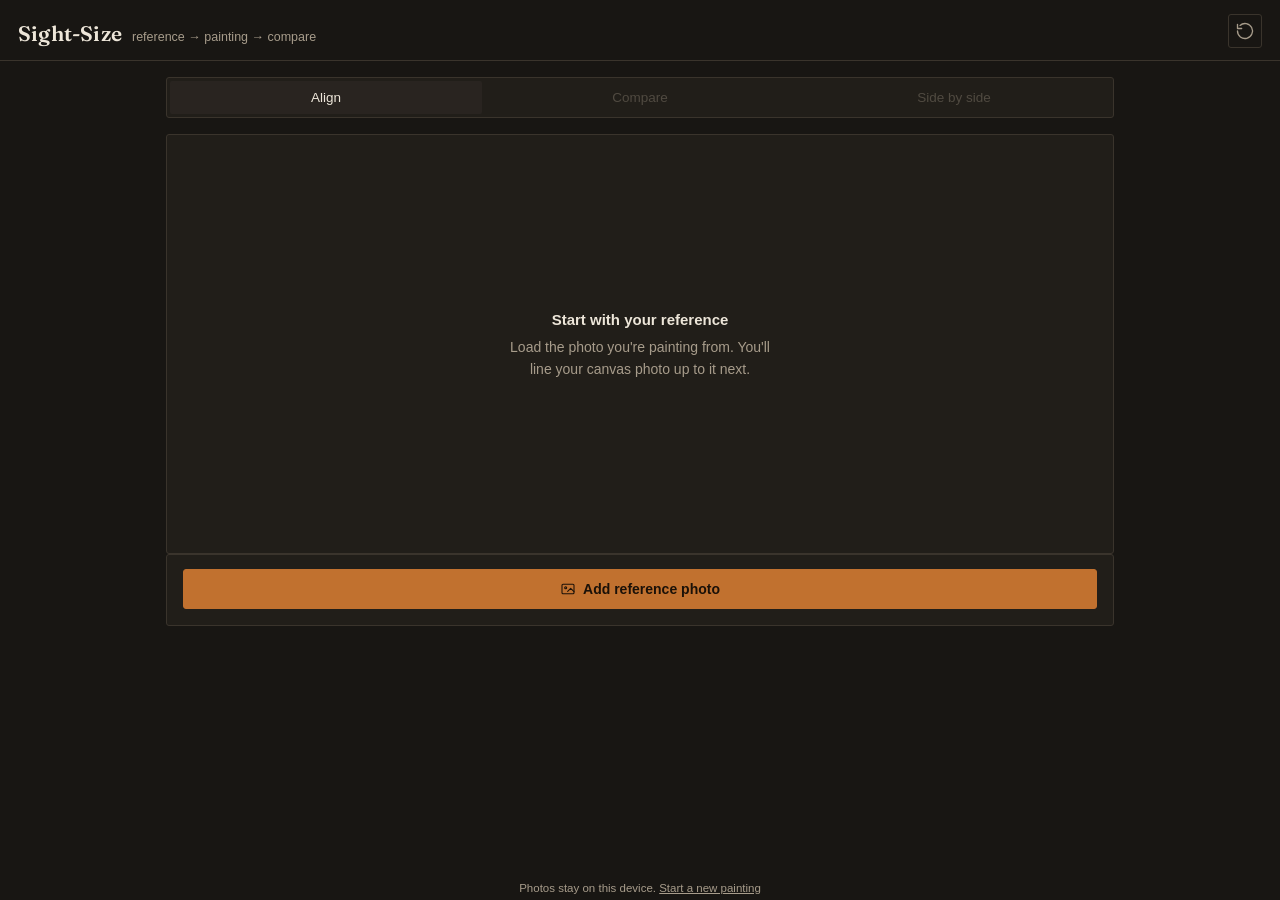
==== sight-size.html @ 10d9e2b9 "initial commit." ====
<!DOCTYPE html>
<html lang="en">
<head>
<meta charset="UTF-8">
<meta name="viewport" content="width=device-width, initial-scale=1, maximum-scale=1, user-scalable=no, viewport-fit=cover">
<title>Sight-Size</title>

<!-- iOS home-screen behavior -->
<meta name="apple-mobile-web-app-capable" content="yes">
<meta name="mobile-web-app-capable" content="yes">
<meta name="apple-mobile-web-app-status-bar-style" content="black-translucent">
<meta name="apple-mobile-web-app-title" content="Sight-Size">
<meta name="theme-color" content="#181613">
<link rel="apple-touch-icon" href="data:image/svg+xml,%3Csvg xmlns='http://www.w3.org/2000/svg' viewBox='0 0 180 180'%3E%3Crect width='180' height='180' rx='38' fill='%23221E19'/%3E%3Ccircle cx='90' cy='90' r='54' fill='none' stroke='%23C1712F' stroke-width='7'/%3E%3Ccircle cx='90' cy='58' r='11' fill='%23C1712F'/%3E%3Ccircle cx='120' cy='90' r='11' fill='%233F5D7D'/%3E%3Ccircle cx='90' cy='122' r='11' fill='%23A6693A'/%3E%3Ccircle cx='60' cy='90' r='11' fill='%23E7DCC8'/%3E%3C/svg%3E">

<link rel="preconnect" href="https://fonts.gstatic.com" crossorigin>
<link rel="stylesheet" href="https://fonts.googleapis.com/css2?family=Fraunces:opsz,wght@9..144,400;9..144,500;9..144,600&display=swap">

<style>
  :root{
    color-scheme: dark;
    --ink:        #EDE6D9;
    --ink-dim:    #A79C8B;
    --bg:         #181613;
    --panel:      #211E19;
    --panel-2:    #292420;
    --line:       #3A342C;
    --sienna:     #C1712F;
    --sienna-dim: #8C531F;
    --ultra:      #4D6E92;
    --ok:         #7C9473;
    --danger:     #B15B4A;
    --radius: 3px;
    box-sizing: border-box;
    padding-top: env(safe-area-inset-top, 0px);
    padding-bottom: env(safe-area-inset-bottom, 0px);
  }
  *,*::before,*::after{ box-sizing: inherit; }
  html{ scroll-padding-top: env(safe-area-inset-top, 0px); }
  html,body{
    margin:0; padding:0;
    background: var(--bg);
    color: var(--ink);
    font-family: -apple-system, BlinkMacSystemFont, "SF Pro Text", "Segoe UI", Roboto, sans-serif;
    min-height: 100%;
    -webkit-tap-highlight-color: transparent;
  }
  body{
    display:flex; flex-direction:column;
    min-height: 100dvh;
  }
  img{ -webkit-user-drag:none; user-select:none; }

  /* ---------- header ---------- */
  header{
    position: sticky; top: env(safe-area-inset-top, 0px);
    z-index: 20;
    display:flex; align-items:baseline; justify-content:space-between; gap: 12px;
    padding: 14px 18px 12px;
    background: linear-gradient(var(--bg) 78%, transparent);
    border-bottom: 1px solid var(--line);
  }
  header .brand{ display:flex; align-items:baseline; gap:10px; min-width:0; }
  h1{
    font-family:"Fraunces", Georgia, serif;
    font-weight:600; font-size: 21px; letter-spacing:0.2px;
    margin:0; white-space:nowrap;
  }
  header p{
    margin:0; font-size:12.5px; color: var(--ink-dim);
    overflow:hidden; text-overflow:ellipsis; white-space:nowrap;
  }
  .icon-btn{
    flex: 0 0 auto;
    display:flex; align-items:center; justify-content:center;
    width:34px; height:34px;
    background:transparent; border:1px solid var(--line); border-radius: var(--radius);
    color: var(--ink-dim);
  }
  .icon-btn:active{ background: var(--panel-2); }

  /* ---------- layout ---------- */
  main{
    flex:1; display:flex; flex-direction:column;
    max-width: 980px; width:100%; margin: 0 auto;
    padding: 16px 16px calc(28px + env(safe-area-inset-bottom, 0px));
    gap: 16px;
  }

  /* ---------- tabs ---------- */
  nav.tabs{
    display:flex; gap:2px;
    background: var(--panel); border:1px solid var(--line); border-radius: var(--radius);
    padding: 3px;
  }
  nav.tabs button{
    flex:1; padding:9px 6px; font-size:13.5px; font-weight:500;
    background:transparent; border:none; color: var(--ink-dim); border-radius: 2px;
    font-family: inherit;
  }
  nav.tabs button.active{ background: var(--panel-2); color: var(--ink); }
  nav.tabs button:disabled{ opacity:0.35; }

  /* ---------- generic buttons ---------- */
  button{ cursor:pointer; -webkit-appearance:none; appearance:none; touch-action: manipulation; }
  .btn{
    display:inline-flex; align-items:center; justify-content:center; gap:7px;
    padding: 11px 16px; font-size: 14px; font-weight:500;
    border-radius: var(--radius); border: 1px solid var(--line);
    background: var(--panel); color: var(--ink);
    font-family: inherit;
  }
  .btn:active{ background: var(--panel-2); }
  .btn.primary{ background: var(--sienna); border-color: var(--sienna); color:#1B1108; font-weight:600; }
  .btn.primary:active{ background: var(--sienna-dim); }
  .btn.ghost{ background:transparent; }
  .btn.small{ padding:7px 11px; font-size:12.5px; }
  .btn.full{ width:100%; }
  .btn svg{ width:16px; height:16px; flex:0 0 auto; }
  .row{ display:flex; gap:10px; flex-wrap:wrap; }
  .row.stretch > *{ flex:1; }

  input[type=file]{ display:none; }

  /* ---------- stage ---------- */
  .stage{
    position:relative;
    width:100%;
    background: var(--panel);
    border: 1px solid var(--line);
    border-radius: var(--radius);
    overflow:hidden;
    display:flex; align-items:center; justify-content:center;
    touch-action: none;
  }
  .stage canvas{ display:block; width:100%; height:auto; }

  /* ---------- corner-pin ---------- */
  .pin-stage{
    position:relative; width:100%;
    background: var(--panel); border:1px solid var(--line); border-radius: var(--radius);
    overflow:hidden; touch-action:none;
  }
  .pin-inner{ position:absolute; inset:0; width:100%; height:100%; transform-origin: 0 0; }
  .pin-stage img{ display:block; width:100%; height:100%; object-fit:fill; }
  .pin-stage svg{ position:absolute; inset:0; width:100%; height:100%; pointer-events:none; }
  .pin-stage polygon{ fill: none; stroke: var(--sienna); stroke-width:0.6; vector-effect: non-scaling-stroke; }
  .zoom-reset{
    position:absolute; top:8px; right:8px; z-index:6;
    background: rgba(24,22,19,0.72); backdrop-filter: blur(2px);
  }
  .handle{
    position:absolute; width:30px; height:30px; margin:-15px 0 0 -15px;
    border-radius:50%; background: var(--sienna); border:2px solid #1B1108;
    box-shadow: 0 0 0 3px rgba(193,113,47,0.28);
    touch-action:none; z-index:5;
  }
  .preview-row{ display:flex; align-items:center; gap:12px; padding: 2px 2px 0; }
  .preview-box{
    flex:0 0 auto; width:104px;
    background: var(--panel); border:1px solid var(--line); border-radius: var(--radius);
    overflow:hidden;
  }
  .preview-box canvas{ display:block; width:100%; height:auto; }
  .preview-label{ margin:0; font-size:12px; color: var(--ink-dim); line-height:1.4; }

  /* ---------- crop ---------- */
  .crop-stage{
    position:relative; width:100%;
    background: var(--panel); border:1px solid var(--line); border-radius: var(--radius);
    overflow:hidden; touch-action:none;
  }
  .crop-stage img{ display:block; width:100%; height:100%; object-fit:fill; }
  .crop-stage .mask{ position:absolute; background: rgba(10,9,7,0.72); pointer-events:none; }
  .crop-outline{
    position:absolute; border:1.5px solid var(--sienna);
    box-shadow: 0 0 0 1px rgba(0,0,0,0.45);
    touch-action:none;
  }
  .crop-handle{ z-index:5; }

  .empty{
    padding: 48px 24px; text-align:center; color: var(--ink-dim); font-size:14px; line-height:1.55;
    max-width: 320px;
  }
  .empty strong{ display:block; color: var(--ink); font-size:15px; margin-bottom:6px; font-weight:600; }

  /* ---------- align hint ---------- */
  .hint{
    font-size:12.5px; color: var(--ink-dim); text-align:center; margin: 0; padding: 0 8px;
  }

  /* ---------- compare / side-by-side frame ---------- */
  .frame{
    position:relative; width:100%; border-radius: var(--radius); overflow:hidden;
    background: var(--panel); border:1px solid var(--line);
    aspect-ratio: var(--ar, 1);
  }
  .frame img{ position:absolute; inset:0; width:100%; height:100%; object-fit:contain; display:block; }
  .frame img.gray{ filter: grayscale(1) contrast(1.03); }
  .split{ display:flex; gap:10px; flex-wrap:wrap; }
  .split .pane{ flex:1 1 260px; min-width:0; }
  .pane-label{ font-size:11.5px; color: var(--ink-dim); margin:0 0 6px 2px; font-weight:500; }

  /* ---------- controls panel ---------- */
  .panel{
    background: var(--panel); border:1px solid var(--line); border-radius: var(--radius);
    padding: 14px 16px 16px;
    display:flex; flex-direction:column; gap:14px;
  }
  .ctrl-row{ display:flex; align-items:center; justify-content:space-between; gap:14px; }
  .ctrl-label{ font-size:13px; color: var(--ink); display:flex; align-items:center; gap:8px; }
  .ctrl-label svg{ width:16px; height:16px; color: var(--ink-dim); flex:0 0 auto; }

  input[type=range]{
    -webkit-appearance:none; appearance:none;
    width:100%; height:28px; background:transparent;
  }
  input[type=range]::-webkit-slider-runnable-track{
    height:3px; background: var(--line); border-radius:2px;
  }
  input[type=range]::-webkit-slider-thumb{
    -webkit-appearance:none; appearance:none;
    width:19px; height:19px; margin-top:-8px; border-radius:50%;
    background: var(--sienna); border:2px solid #1B1108;
  }

  .switch{
    position:relative; width:42px; height:24px; flex:0 0 auto;
    background: var(--line); border-radius: 12px; border:none; padding:0;
  }
  .switch::after{
    content:""; position:absolute; top:2px; left:2px; width:20px; height:20px;
    background: var(--ink-dim); border-radius:50%; transition: transform .15s ease, background .15s ease;
  }
  .switch.on{ background: var(--sienna-dim); }
  .switch.on::after{ transform: translateX(18px); background:#1B1108; }

  .divider{ height:1px; background: var(--line); margin: 0 -16px; }

  .peek-btn{
    width:100%; padding:13px; text-align:center;
    background: var(--panel-2); border:1px solid var(--line); border-radius: var(--radius);
    font-size:13.5px; color: var(--ink); font-family:inherit;
    display:flex; align-items:center; justify-content:center; gap:8px;
  }
  .peek-btn:active{ background: var(--sienna); color:#1B1108; border-color:var(--sienna); }

  footer{
    text-align:center; padding: 4px 16px 6px; color: var(--ink-dim); font-size:11.5px;
  }
  footer button{ background:none;border:none;color:inherit;text-decoration:underline;font-family:inherit;font-size:inherit;padding:0; }

  .toast{
    position: fixed; left:50%; bottom: calc(18px + env(safe-area-inset-bottom,0px));
    transform: translateX(-50%);
    background: #2A251F; border:1px solid var(--line); color: var(--ink);
    padding: 11px 16px; border-radius: var(--radius); font-size:13px;
    max-width: 88vw; text-align:center; z-index:50;
    box-shadow: 0 8px 24px rgba(0,0,0,.35);
    opacity:0; pointer-events:none; transition: opacity .2s ease, transform .2s ease;
  }
  .toast.show{ opacity:1; transform: translateX(-50%) translateY(-4px); }

  @media (min-width: 720px){
    .stage{ min-height: 420px; }
  }
</style>
</head>
<body>

<header>
  <div class="brand">
    <h1>Sight-Size</h1>
    <p id="stepHint">reference → painting → compare</p>
  </div>
  <button class="icon-btn" id="restartBtn" title="Start a new painting" aria-label="Start a new painting">
    <svg viewBox="0 0 24 24" fill="none" stroke="currentColor" stroke-width="1.6" stroke-linecap="round" stroke-linejoin="round"><path d="M3 12a9 9 0 1 0 3-6.7"/><path d="M3 4v5h5"/></svg>
  </button>
</header>

<main>

  <nav class="tabs" id="tabs">
    <button data-mode="align" class="active">Align</button>
    <button data-mode="compare" disabled>Compare</button>
    <button data-mode="side" disabled>Side by side</button>
  </nav>

  <!-- ===================== ALIGN VIEW ===================== -->
  <section id="view-align">

    <!-- step 1: crop -->
    <div id="cropStageWrap" style="display:none;">
      <div class="crop-stage" id="cropStage">
        <img id="cropImg" alt="Your painting photo" draggable="false">
        <div class="mask" id="maskTop"></div>
        <div class="mask" id="maskBottom"></div>
        <div class="mask" id="maskLeft"></div>
        <div class="mask" id="maskRight"></div>
        <div class="crop-outline" id="cropOutline"></div>
        <div class="handle crop-handle" id="crop0" data-idx="0"></div>
        <div class="handle crop-handle" id="crop1" data-idx="1"></div>
        <div class="handle crop-handle" id="crop2" data-idx="2"></div>
        <div class="handle crop-handle" id="crop3" data-idx="3"></div>
      </div>
      <p class="hint">Drag the corners to trim to your canvas — drag inside the box to move it</p>
    </div>

    <div class="panel" id="cropPanel" style="display:none;">
      <div class="row stretch">
        <button class="btn small" id="resetCropBtn">Reset crop</button>
        <button class="btn small" id="skipCropBtn">Use full photo</button>
        <button class="btn small" id="retakeFromCropBtn">Retake photo</button>
      </div>
      <button class="btn primary full" id="confirmCropBtn">
        <svg viewBox="0 0 24 24" fill="none" stroke="currentColor" stroke-width="2" stroke-linecap="round" stroke-linejoin="round"><path d="M20 6 9 17l-5-5"/></svg>
        Crop &amp; continue
      </button>
    </div>

    <!-- step 2: corner-pin alignment -->
    <div id="alignStageWrap" style="display:none;">
      <div class="pin-stage" id="pinStage">
        <div class="pin-inner" id="pinInner">
          <img id="pinImg" alt="Your painting photo" draggable="false">
          <svg id="pinSvg" viewBox="0 0 100 100" preserveAspectRatio="none"><polygon id="pinPoly" points=""></polygon></svg>
          <div class="handle" id="handle0" data-idx="0"></div>
          <div class="handle" id="handle1" data-idx="1"></div>
          <div class="handle" id="handle2" data-idx="2"></div>
          <div class="handle" id="handle3" data-idx="3"></div>
        </div>
        <button class="icon-btn zoom-reset" id="zoomResetBtn" title="Reset zoom" aria-label="Reset zoom">
          <svg viewBox="0 0 24 24" fill="none" stroke="currentColor" stroke-width="1.6" stroke-linecap="round" stroke-linejoin="round"><path d="M15 3h6v6M9 21H3v-6M21 3l-7 7M3 21l7-7"/></svg>
        </button>
      </div>
      <p class="hint">Pinch or scroll to zoom in for precision · drag the four points onto the corners of your canvas</p>

      <div class="preview-row">
        <div class="preview-box">
          <canvas id="previewCanvas"></canvas>
        </div>
        <p class="preview-label">Preview of the aligned result</p>
      </div>
    </div>

    <div class="panel" id="alignPanel" style="display:none;">
      <div class="row stretch">
        <button class="btn small" id="resetAlignBtn">Reset corners</button>
        <button class="btn small" id="recropBtn">Adjust crop</button>
        <button class="btn small" id="retakeBtn">Retake photo</button>
      </div>
      <button class="btn primary full" id="confirmAlignBtn">
        <svg viewBox="0 0 24 24" fill="none" stroke="currentColor" stroke-width="2" stroke-linecap="round" stroke-linejoin="round"><path d="M20 6 9 17l-5-5"/></svg>
        Align &amp; continue
      </button>
    </div>

    <!-- empty / setup states -->
    <div class="stage" id="emptyStage">
      <div class="empty" id="emptyStageText">
        <strong>Start with your reference</strong>
        Load the photo you're painting from. You'll line your canvas photo up to it next.
      </div>
    </div>

    <div class="panel" id="setupPanel">
      <div class="row stretch" id="refRow">
        <button class="btn primary full" id="addRefBtn">
          <svg viewBox="0 0 24 24" fill="none" stroke="currentColor" stroke-width="1.6" stroke-linecap="round" stroke-linejoin="round"><rect x="3" y="5" width="18" height="14" rx="1.5"/><circle cx="8.5" cy="10" r="1.5"/><path d="m21 16-5-5-4.5 4.5"/></svg>
          Add reference photo
        </button>
      </div>
      <div class="row stretch" id="curRow" style="display:none;">
        <button class="btn primary full" id="addCurBtn">
          <svg viewBox="0 0 24 24" fill="none" stroke="currentColor" stroke-width="1.6" stroke-linecap="round" stroke-linejoin="round"><path d="M4 8h3l1.5-2h7L17 8h3a1 1 0 0 1 1 1v9a1 1 0 0 1-1 1H4a1 1 0 0 1-1-1V9a1 1 0 0 1 1-1Z"/><circle cx="12" cy="14" r="3.3"/></svg>
          Photograph your painting
        </button>
      </div>
      <div class="row stretch" id="changeRefRow" style="display:none;">
        <button class="btn ghost full small" id="changeRefBtn">Use a different reference photo</button>
      </div>
    </div>

    <input type="file" id="refInput" accept="image/*">
    <input type="file" id="curInput" accept="image/*" capture="environment">

  </section>

  <!-- ===================== COMPARE VIEW ===================== -->
  <section id="view-compare" style="display:none;">
    <div class="frame" id="compareFrame" style="--ar:1;">
      <img id="compareRef" alt="Reference photo">
      <img id="compareCur" alt="Your painting, aligned to the reference">
    </div>

    <div class="panel">
      <button class="peek-btn" id="peekBtn">
        <svg viewBox="0 0 24 24" fill="none" stroke="currentColor" stroke-width="1.6" stroke-linecap="round" stroke-linejoin="round"><path d="M2 12s4-7 10-7 10 7 10 7-4 7-10 7-10-7-10-7Z"/><circle cx="12" cy="12" r="3"/></svg>
        Hold to see the reference
      </button>

      <div class="ctrl-row">
        <div class="ctrl-label">
          <svg viewBox="0 0 24 24" fill="none" stroke="currentColor" stroke-width="1.6"><circle cx="12" cy="12" r="9"/><path d="M12 3a9 9 0 0 1 0 18Z" fill="currentColor" stroke="none"/></svg>
          Painting opacity
        </div>
      </div>
      <input type="range" id="opacitySlider" min="0" max="100" value="100">

      <div class="divider"></div>

      <div class="ctrl-row">
        <div class="ctrl-label">
          <svg viewBox="0 0 24 24" fill="none" stroke="currentColor" stroke-width="1.6" stroke-linecap="round" stroke-linejoin="round"><circle cx="12" cy="12" r="9"/><path d="M12 3v18M3 12h18"/></svg>
          Check values (black &amp; white)
        </div>
        <button class="switch" id="graySwitch" aria-label="Toggle grayscale"></button>
      </div>

      <div class="divider"></div>

      <button class="btn ghost full small" id="retakeFromCompareBtn">Retake painting photo</button>
    </div>
  </section>

  <!-- ===================== SIDE BY SIDE VIEW ===================== -->
  <section id="view-side" style="display:none;">
    <div class="split">
      <div class="pane">
        <p class="pane-label">Reference</p>
        <div class="frame" style="--ar:1;"><img id="sideRef" alt="Reference photo"></div>
      </div>
      <div class="pane">
        <p class="pane-label">Your painting</p>
        <div class="frame" style="--ar:1;"><img id="sideCur" alt="Your painting, aligned to the reference"></div>
      </div>
    </div>
    <div class="panel">
      <div class="ctrl-row">
        <div class="ctrl-label">
          <svg viewBox="0 0 24 24" fill="none" stroke="currentColor" stroke-width="1.6" stroke-linecap="round" stroke-linejoin="round"><circle cx="12" cy="12" r="9"/><path d="M12 3v18M3 12h18"/></svg>
          Check values (black &amp; white)
        </div>
        <button class="switch" id="graySwitch2" aria-label="Toggle grayscale"></button>
      </div>
    </div>
  </section>

</main>

<footer>
  Photos stay on this device. <button id="footerRestart">Start a new painting</button>
</footer>

<div class="toast" id="toast"></div>

<script>
(function(){
  "use strict";

  var STORE_KEY = "sightsize_v1";
  var WORK_DIM = 1100;      // long-edge working resolution for reference + final aligned output
  var CUR_SRC_MAX = 1800;   // working resolution kept for the raw painting photo (perspective source)
  var PREVIEW_SRC_MAX = 420; // small copy used for the fast live preview warp

  // ---------------- state ----------------
  var state = {
    refDataUrl: null, refW: 0, refH: 0,
    alignedDataUrl: null,
    origSourceCanvas: null, origW: 0, origH: 0, // full working-res photo, before crop
    cropRect: null,             // {x0,y0,x1,y1} normalized against orig photo
    curSourceCanvas: null, curW: 0, curH: 0,   // cropped working-res photo, corner-pin source
    previewSourceCanvas: null, previewW: 0, previewH: 0, // small copy for live preview
    corners: null,              // 4 {u,v} normalized points, order TL,TR,BR,BL
    pinZoom: 1, pinPanX: 0, pinPanY: 0,
    subStep: "crop",            // "crop" | "pin" — which half of the align flow is showing
    mode: "align",
    grayscale: false,
    opacity: 100
  };

  var refImgObj = new Image();

  // ---------------- element refs ----------------
  var $ = function(id){ return document.getElementById(id); };
  var tabs = $("tabs");
  var stepHint = $("stepHint");

  var emptyStage = $("emptyStage"), emptyStageText = $("emptyStageText");
  var setupPanel = $("setupPanel");
  var refRow = $("refRow"), curRow = $("curRow"), changeRefRow = $("changeRefRow");
  var addRefBtn = $("addRefBtn"), addCurBtn = $("addCurBtn"), changeRefBtn = $("changeRefBtn");
  var refInput = $("refInput"), curInput = $("curInput");

  var cropStageWrap = $("cropStageWrap"), cropStage = $("cropStage"), cropImg = $("cropImg");
  var maskTop = $("maskTop"), maskBottom = $("maskBottom"), maskLeft = $("maskLeft"), maskRight = $("maskRight");
  var cropOutline = $("cropOutline");
  var cropHandles = [$("crop0"), $("crop1"), $("crop2"), $("crop3")];
  var cropPanel = $("cropPanel");
  var resetCropBtn = $("resetCropBtn"), skipCropBtn = $("skipCropBtn"), retakeFromCropBtn = $("retakeFromCropBtn");
  var confirmCropBtn = $("confirmCropBtn");

  var alignStageWrap = $("alignStageWrap");
  var pinStage = $("pinStage"), pinInner = $("pinInner"), pinImg = $("pinImg"), pinPoly = $("pinPoly");
  var handles = [$("handle0"), $("handle1"), $("handle2"), $("handle3")];
  var zoomResetBtn = $("zoomResetBtn");
  var previewCanvas = $("previewCanvas");
  var alignPanel = $("alignPanel");
  var resetAlignBtn = $("resetAlignBtn"), recropBtn = $("recropBtn"), retakeBtn = $("retakeBtn");
  var confirmAlignBtn = $("confirmAlignBtn");

  var viewAlign = $("view-align"), viewCompare = $("view-compare"), viewSide = $("view-side");
  var compareRef = $("compareRef"), compareCur = $("compareCur"), compareFrame = $("compareFrame");
  var opacitySlider = $("opacitySlider");
  var peekBtn = $("peekBtn");
  var graySwitch = $("graySwitch"), graySwitch2 = $("graySwitch2");
  var retakeFromCompareBtn = $("retakeFromCompareBtn");

  var sideRef = $("sideRef"), sideCur = $("sideCur");

  var restartBtn = $("restartBtn"), footerRestart = $("footerRestart");
  var toastEl = $("toast");

  // ---------------- helpers ----------------
  function toast(msg){
    toastEl.textContent = msg;
    toastEl.classList.add("show");
    clearTimeout(toast._t);
    toast._t = setTimeout(function(){ toastEl.classList.remove("show"); }, 2600);
  }

  function clamp(v,a,b){ return Math.max(a, Math.min(b, v)); }

  function fileToResizedDataUrl(file, maxDim){
    return new Promise(function(resolve, reject){
      var reader = new FileReader();
      reader.onerror = function(){ reject(new Error("read failed")); };
      reader.onload = function(){
        var img = new Image();
        img.onerror = function(){ reject(new Error("decode failed")); };
        img.onload = function(){
          var w = img.naturalWidth, h = img.naturalHeight;
          var scale = Math.min(1, maxDim / Math.max(w,h));
          var outW = Math.round(w*scale), outH = Math.round(h*scale);
          var c = document.createElement("canvas");
          c.width = outW; c.height = outH;
          var cctx = c.getContext("2d");
          cctx.drawImage(img, 0, 0, outW, outH);
          resolve({ dataUrl: c.toDataURL("image/jpeg", 0.9), width: outW, height: outH, img: img });
        };
        img.src = reader.result;
      };
      reader.readAsDataURL(file);
    });
  }

  function saveStore(){
    try{
      var payload = JSON.stringify({
        ref: state.refDataUrl, refW: state.refW, refH: state.refH,
        aligned: state.alignedDataUrl
      });
      localStorage.setItem(STORE_KEY, payload);
    }catch(e){
      toast("Your photos are too large to keep saved between visits, but this session works fine.");
    }
  }

  function loadStore(){
    try{
      var raw = localStorage.getItem(STORE_KEY);
      if(!raw) return null;
      return JSON.parse(raw);
    }catch(e){ return null; }
  }

  function clearStore(){
    try{ localStorage.removeItem(STORE_KEY); }catch(e){}
  }

  // ---------------- tab / mode switching ----------------
  function setMode(m){
    if(m === "compare" && !state.alignedDataUrl) return;
    if(m === "side" && !state.alignedDataUrl) return;
    state.mode = m;
    Array.prototype.forEach.call(tabs.querySelectorAll("button"), function(b){
      b.classList.toggle("active", b.dataset.mode === m);
    });
    viewAlign.style.display = (m === "align") ? "" : "none";
    viewCompare.style.display = (m === "compare") ? "" : "none";
    viewSide.style.display = (m === "side") ? "" : "none";

    if(m === "align") stepHint.textContent = state.refDataUrl ? (state.curSourceCanvas ? "drag the corners, then align" : "photograph your painting") : "reference → painting → compare";
    if(m === "compare") { stepHint.textContent = "hold the button to peek at the reference"; renderCompare(); }
    if(m === "side") { stepHint.textContent = "reference and painting, side by side"; renderSide(); }
  }

  tabs.addEventListener("click", function(e){
    var b = e.target.closest("button[data-mode]");
    if(!b || b.disabled) return;
    setMode(b.dataset.mode);
  });

  function enableCompareTabs(on){
    Array.prototype.forEach.call(tabs.querySelectorAll("button"), function(b){
      if(b.dataset.mode !== "align") b.disabled = !on;
    });
  }

  // ---------------- reference loading ----------------
  addRefBtn.addEventListener("click", function(){ refInput.click(); });
  changeRefBtn.addEventListener("click", function(){ refInput.click(); });
  refInput.addEventListener("change", function(){
    var f = refInput.files && refInput.files[0];
    refInput.value = "";
    if(!f) return;
    fileToResizedDataUrl(f, WORK_DIM).then(function(res){
      state.refDataUrl = res.dataUrl;
      state.refW = res.width; state.refH = res.height;
      state.alignedDataUrl = null;
      state.origSourceCanvas = null; state.origW = 0; state.origH = 0; state.cropRect = null;
      state.curSourceCanvas = null; state.previewSourceCanvas = null; state.corners = null;
      state.subStep = "crop";
      refImgObj.src = res.dataUrl;
      enableCompareTabs(false);
      saveStore();
      refreshSetupUI();
      setMode("align");
    }).catch(function(){ toast("That photo couldn't be opened. Try another one."); });
  });

  addCurBtn.addEventListener("click", function(){ curInput.click(); });
  retakeBtn.addEventListener("click", function(){ curInput.click(); });
  retakeFromCropBtn.addEventListener("click", function(){ curInput.click(); });
  retakeFromCompareBtn.addEventListener("click", function(){ setMode("align"); curInput.click(); });

  curInput.addEventListener("change", function(){
    var f = curInput.files && curInput.files[0];
    curInput.value = "";
    if(!f) return;
    loadCurrentPhoto(f).then(function(){
      state.alignedDataUrl = null;
      state.subStep = "crop";
      refreshSetupUI();
      startCropping();
    }).catch(function(){ toast("That photo couldn't be opened. Try another one."); });
  });

  function loadCurrentPhoto(file){
    return new Promise(function(resolve, reject){
      var reader = new FileReader();
      reader.onerror = function(){ reject(new Error("read failed")); };
      reader.onload = function(){
        var img = new Image();
        img.onerror = function(){ reject(new Error("decode failed")); };
        img.onload = function(){
          var w = img.naturalWidth, h = img.naturalHeight;
          var srcScale = Math.min(1, CUR_SRC_MAX / Math.max(w,h));
          var sW = Math.round(w*srcScale), sH = Math.round(h*srcScale);
          var srcCanvas = document.createElement("canvas");
          srcCanvas.width = sW; srcCanvas.height = sH;
          srcCanvas.getContext("2d").drawImage(img, 0, 0, sW, sH);

          state.origSourceCanvas = srcCanvas; state.origW = sW; state.origH = sH;
          state.cropRect = defaultCropRect();
          resolve();
        };
        img.src = reader.result;
      };
      reader.readAsDataURL(file);
    });
  }

  function refreshSetupUI(){
    var hasRef = !!state.refDataUrl;
    var hasRaw = !!state.origSourceCanvas;
    var onCrop = hasRef && hasRaw && state.subStep === "crop";
    var onPin  = hasRef && hasRaw && state.subStep === "pin";

    emptyStage.style.display = (hasRef) ? "none" : "flex";
    setupPanel.style.display = (hasRef && hasRaw) ? "none" : "";
    refRow.style.display = hasRef ? "none" : "";
    curRow.style.display = hasRef ? "" : "none";
    changeRefRow.style.display = hasRef ? "" : "none";

    cropStageWrap.style.display = onCrop ? "" : "none";
    cropPanel.style.display = onCrop ? "" : "none";
    alignStageWrap.style.display = onPin ? "" : "none";
    alignPanel.style.display = onPin ? "" : "none";

    if(!hasRef){
      stepHint.textContent = "reference → painting → compare";
    } else if(!hasRaw){
      stepHint.textContent = "now photograph your painting";
    } else if(onCrop){
      stepHint.textContent = "trim to your canvas";
    } else {
      stepHint.textContent = "drag the corners, then align";
    }
  }

  // ================== crop step ==================
  // An axis-aligned rectangle {x0,y0,x1,y1}, normalized 0..1 against the
  // original photo, used to trim away background before fine alignment.

  function defaultCropRect(){
    var m = 0.04;
    return { x0: m, y0: m, x1: 1-m, y1: 1-m };
  }

  function startCropping(){
    cropImg.src = state.origSourceCanvas.toDataURL("image/jpeg", 0.88);
    cropStage.style.aspectRatio = state.origW + " / " + state.origH;
    layoutCrop();
  }

  function layoutCrop(){
    var r = state.cropRect;
    maskTop.style.cssText    = "left:0;top:0;width:100%;height:" + (r.y0*100) + "%;";
    maskBottom.style.cssText = "left:0;top:" + (r.y1*100) + "%;width:100%;height:" + ((1-r.y1)*100) + "%;";
    maskLeft.style.cssText   = "left:0;top:" + (r.y0*100) + "%;width:" + (r.x0*100) + "%;height:" + ((r.y1-r.y0)*100) + "%;";
    maskRight.style.cssText  = "left:" + (r.x1*100) + "%;top:" + (r.y0*100) + "%;width:" + ((1-r.x1)*100) + "%;height:" + ((r.y1-r.y0)*100) + "%;";
    cropOutline.style.cssText = "left:" + (r.x0*100) + "%;top:" + (r.y0*100) + "%;width:" + ((r.x1-r.x0)*100) + "%;height:" + ((r.y1-r.y0)*100) + "%;";
    var pts = [[r.x0,r.y0],[r.x1,r.y0],[r.x1,r.y1],[r.x0,r.y1]];
    cropHandles.forEach(function(h,i){ h.style.left = (pts[i][0]*100) + "%"; h.style.top = (pts[i][1]*100) + "%"; });
  }

  var CROP_MIN_GAP = 0.06;
  var activeCropHandle = null;
  cropHandles.forEach(function(h, i){
    h.addEventListener("pointerdown", function(e){
      e.preventDefault(); e.stopPropagation();
      activeCropHandle = i;
      h.setPointerCapture(e.pointerId);
    });
    h.addEventListener("pointermove", function(e){
      if(activeCropHandle !== i) return;
      var rect = cropStage.getBoundingClientRect();
      var u = clamp((e.clientX - rect.left) / rect.width, 0, 1);
      var v = clamp((e.clientY - rect.top) / rect.height, 0, 1);
      var r = state.cropRect;
      if(i===0){ r.x0 = Math.min(u, r.x1-CROP_MIN_GAP); r.y0 = Math.min(v, r.y1-CROP_MIN_GAP); }
      if(i===1){ r.x1 = Math.max(u, r.x0+CROP_MIN_GAP); r.y0 = Math.min(v, r.y1-CROP_MIN_GAP); }
      if(i===2){ r.x1 = Math.max(u, r.x0+CROP_MIN_GAP); r.y1 = Math.max(v, r.y0+CROP_MIN_GAP); }
      if(i===3){ r.x0 = Math.min(u, r.x1-CROP_MIN_GAP); r.y1 = Math.max(v, r.y0+CROP_MIN_GAP); }
      layoutCrop();
    });
    function release(){ if(activeCropHandle === i) activeCropHandle = null; }
    h.addEventListener("pointerup", release);
    h.addEventListener("pointercancel", release);
  });

  var moveDrag = null;
  cropOutline.addEventListener("pointerdown", function(e){
    e.preventDefault();
    cropOutline.setPointerCapture(e.pointerId);
    var rect = cropStage.getBoundingClientRect();
    var u = (e.clientX-rect.left)/rect.width, v = (e.clientY-rect.top)/rect.height;
    moveDrag = { startU:u, startV:v, r0: { x0:state.cropRect.x0, y0:state.cropRect.y0, x1:state.cropRect.x1, y1:state.cropRect.y1 } };
  });
  cropOutline.addEventListener("pointermove", function(e){
    if(!moveDrag) return;
    var rect = cropStage.getBoundingClientRect();
    var u = (e.clientX-rect.left)/rect.width, v = (e.clientY-rect.top)/rect.height;
    var du = u-moveDrag.startU, dv = v-moveDrag.startV;
    var w = moveDrag.r0.x1-moveDrag.r0.x0, hgt = moveDrag.r0.y1-moveDrag.r0.y0;
    var nx0 = clamp(moveDrag.r0.x0+du, 0, 1-w), ny0 = clamp(moveDrag.r0.y0+dv, 0, 1-hgt);
    state.cropRect = { x0:nx0, y0:ny0, x1:nx0+w, y1:ny0+hgt };
    layoutCrop();
  });
  function endMove(){ moveDrag = null; }
  cropOutline.addEventListener("pointerup", endMove);
  cropOutline.addEventListener("pointercancel", endMove);

  resetCropBtn.addEventListener("click", function(){
    state.cropRect = defaultCropRect();
    layoutCrop();
  });
  skipCropBtn.addEventListener("click", function(){
    state.cropRect = { x0:0, y0:0, x1:1, y1:1 };
    finishCrop();
  });
  confirmCropBtn.addEventListener("click", finishCrop);

  function finishCrop(){
    applyCrop();
    state.subStep = "pin";
    refreshSetupUI();
    startPinning();
  }

  function applyCrop(){
    var o = state.origSourceCanvas, r = state.cropRect;
    var sx = Math.round(r.x0*state.origW), sy = Math.round(r.y0*state.origH);
    var sw = Math.max(1, Math.round((r.x1-r.x0)*state.origW));
    var sh = Math.max(1, Math.round((r.y1-r.y0)*state.origH));
    var c = document.createElement("canvas");
    c.width = sw; c.height = sh;
    c.getContext("2d").drawImage(o, sx, sy, sw, sh, 0, 0, sw, sh);
    state.curSourceCanvas = c; state.curW = sw; state.curH = sh;

    var pvScale = Math.min(1, PREVIEW_SRC_MAX / Math.max(sw,sh));
    var pW = Math.round(sw*pvScale), pH = Math.round(sh*pvScale);
    var pv = document.createElement("canvas");
    pv.width = pW; pv.height = pH;
    pv.getContext("2d").drawImage(c, 0, 0, pW, pH);
    state.previewSourceCanvas = pv; state.previewW = pW; state.previewH = pH;

    state.corners = defaultCorners();
    state.pinZoom = 1; state.pinPanX = 0; state.pinPanY = 0;
  }

  recropBtn.addEventListener("click", function(){
    state.subStep = "crop";
    refreshSetupUI();
    startCropping();
  });

  // ================== corner-pin perspective engine ==================
  // Four normalized points (0..1), order TL, TR, BR, BL, describing where
  // the edges of the canvas fall inside the (cropped) photo. Warping maps
  // these onto the reference's rectangle, automatically resizing and
  // correcting perspective in one step.

  function defaultCorners(){
    var m = 0.05; // inset margin — the crop step already trims most of the border
    return [
      { u: m,     v: m     },
      { u: 1 - m, v: m     },
      { u: 1 - m, v: 1 - m },
      { u: m,     v: 1 - m }
    ];
  }

  function startPinning(){
    pinImg.src = state.curSourceCanvas.toDataURL("image/jpeg", 0.9);
    pinStage.style.aspectRatio = state.curW + " / " + state.curH;
    previewCanvas.style.aspectRatio = state.refW + " / " + state.refH;
    pinInner.style.transform = "translate(0px,0px) scale(1)";
    layoutHandles();
    schedulePreview();
  }

  function layoutHandles(){
    var pts = state.corners.map(function(p){ return (p.u*100) + "," + (p.v*100); }).join(" ");
    pinPoly.setAttribute("points", pts);
    var stageRect = pinStage.getBoundingClientRect();
    var innerRect = pinInner.getBoundingClientRect();
    handles.forEach(function(h, i){
      var u = state.corners[i].u, v = state.corners[i].v;
      var xPx = (innerRect.left - stageRect.left) + u*innerRect.width;
      var yPx = (innerRect.top  - stageRect.top)  + v*innerRect.height;
      h.style.left = xPx + "px";
      h.style.top  = yPx + "px";
    });
  }

  var activeHandle = null;
  handles.forEach(function(h, i){
    h.addEventListener("pointerdown", function(e){
      e.preventDefault(); e.stopPropagation();
      activeHandle = i;
      h.setPointerCapture(e.pointerId);
    });
    h.addEventListener("pointermove", function(e){
      if(activeHandle !== i) return;
      var rect = pinInner.getBoundingClientRect();
      var u = clamp((e.clientX - rect.left) / rect.width, 0, 1);
      var v = clamp((e.clientY - rect.top) / rect.height, 0, 1);
      state.corners[i] = { u: u, v: v };
      layoutHandles();
      schedulePreview();
    });
    function release(){ if(activeHandle === i) activeHandle = null; }
    h.addEventListener("pointerup", release);
    h.addEventListener("pointercancel", release);
  });

  resetAlignBtn.addEventListener("click", function(){
    if(!state.curSourceCanvas) return;
    state.corners = defaultCorners();
    layoutHandles();
    schedulePreview();
  });

  // -------- pinch-zoom / pan on the pin stage, for placing corners precisely --------
  var PIN_MAX_ZOOM = 5;
  var bgPointers = {};
  var bgGesture = null;

  function clampPinTransform(){
    var rect = pinStage.getBoundingClientRect();
    state.pinZoom = clamp(state.pinZoom, 1, PIN_MAX_ZOOM);
    var minX = (1-state.pinZoom)*rect.width, minY = (1-state.pinZoom)*rect.height;
    state.pinPanX = clamp(state.pinPanX, minX, 0);
    state.pinPanY = clamp(state.pinPanY, minY, 0);
  }
  function applyPinTransform(){
    pinInner.style.transform = "translate(" + state.pinPanX + "px," + state.pinPanY + "px) scale(" + state.pinZoom + ")";
    layoutHandles();
  }
  function bgLocalMid(){
    var ids = Object.keys(bgPointers);
    if(!ids.length) return null;
    var sx=0, sy=0;
    ids.forEach(function(id){ sx += bgPointers[id].x; sy += bgPointers[id].y; });
    var rect = pinStage.getBoundingClientRect();
    return { x: (sx/ids.length) - rect.left, y: (sy/ids.length) - rect.top };
  }
  function bgDist(){
    var ids = Object.keys(bgPointers);
    if(ids.length < 2) return 0;
    var a = bgPointers[ids[0]], b = bgPointers[ids[1]];
    return Math.hypot(a.x-b.x, a.y-b.y);
  }
  function beginBgGesture(){
    var mid = bgLocalMid();
    bgGesture = mid ? { midLocal: mid, zoom0: state.pinZoom, pan0: {x:state.pinPanX,y:state.pinPanY}, dist0: bgDist() } : null;
  }

  pinStage.addEventListener("pointerdown", function(e){
    if(e.target.closest(".handle") || e.target.closest(".zoom-reset")) return;
    if(!state.curSourceCanvas) return;
    pinStage.setPointerCapture(e.pointerId);
    bgPointers[e.pointerId] = { x:e.clientX, y:e.clientY };
    beginBgGesture();
  });
  pinStage.addEventListener("pointermove", function(e){
    if(!bgPointers[e.pointerId] || !bgGesture) return;
    bgPointers[e.pointerId] = { x:e.clientX, y:e.clientY };
    var mid = bgLocalMid(); if(!mid) return;
    var newDist = bgDist();
    var newZoom = state.pinZoom;
    if(newDist > 0 && bgGesture.dist0 > 0){
      newZoom = clamp(bgGesture.zoom0 * (newDist/bgGesture.dist0), 1, PIN_MAX_ZOOM);
    }
    var contentX = (bgGesture.midLocal.x - bgGesture.pan0.x) / bgGesture.zoom0;
    var contentY = (bgGesture.midLocal.y - bgGesture.pan0.y) / bgGesture.zoom0;
    state.pinZoom = newZoom;
    state.pinPanX = mid.x - contentX*newZoom;
    state.pinPanY = mid.y - contentY*newZoom;
    clampPinTransform();
    applyPinTransform();
  });
  function endBgPointer(e){ delete bgPointers[e.pointerId]; beginBgGesture(); }
  pinStage.addEventListener("pointerup", endBgPointer);
  pinStage.addEventListener("pointercancel", endBgPointer);

  pinStage.addEventListener("wheel", function(e){
    if(!state.curSourceCanvas) return;
    e.preventDefault();
    var rect = pinStage.getBoundingClientRect();
    var mx = e.clientX-rect.left, my = e.clientY-rect.top;
    var factor = 1 - clamp(e.deltaY,-80,80)*0.0025;
    var newZoom = clamp(state.pinZoom*factor, 1, PIN_MAX_ZOOM);
    var contentX = (mx-state.pinPanX)/state.pinZoom, contentY = (my-state.pinPanY)/state.pinZoom;
    state.pinZoom = newZoom;
    state.pinPanX = mx-contentX*newZoom;
    state.pinPanY = my-contentY*newZoom;
    clampPinTransform();
    applyPinTransform();
  }, { passive:false });

  zoomResetBtn.addEventListener("click", function(){
    state.pinZoom = 1; state.pinPanX = 0; state.pinPanY = 0;
    applyPinTransform();
  });

  window.addEventListener("resize", function(){
    if(state.mode === "align" && state.subStep === "pin") layoutHandles();
  });

  // -------- linear algebra: 4-point homography + inverse --------
  function solveLinear8(A, b){
    var n = 8;
    for(var i=0;i<n;i++) A[i].push(b[i]);
    for(var col=0; col<n; col++){
      var maxRow = col;
      for(var r=col+1;r<n;r++){ if(Math.abs(A[r][col]) > Math.abs(A[maxRow][col])) maxRow = r; }
      var tmp = A[col]; A[col] = A[maxRow]; A[maxRow] = tmp;
      var pivot = A[col][col]; if(Math.abs(pivot) < 1e-12) pivot = 1e-12;
      for(var c=col;c<=n;c++) A[col][c] /= pivot;
      for(var r2=0;r2<n;r2++){
        if(r2 === col) continue;
        var factor = A[r2][col];
        for(var c2=col;c2<=n;c2++) A[r2][c2] -= factor*A[col][c2];
      }
    }
    var x = [];
    for(var i2=0;i2<n;i2++) x.push(A[i2][n]);
    return x;
  }

  function computeHomography(src, dst){
    var A = [], b = [];
    for(var i=0;i<4;i++){
      var sx=src[i].x, sy=src[i].y, dx=dst[i].x, dy=dst[i].y;
      A.push([sx, sy, 1, 0,0,0, -sx*dx, -sy*dx]); b.push(dx);
      A.push([0,0,0, sx, sy, 1, -sx*dy, -sy*dy]); b.push(dy);
    }
    var h = solveLinear8(A, b);
    return [h[0],h[1],h[2], h[3],h[4],h[5], h[6],h[7],1];
  }

  function invert3x3(m){
    var a=m[0],b=m[1],c=m[2], d=m[3],e=m[4],f=m[5], g=m[6],h=m[7],i=m[8];
    var A = e*i-f*h, B = -(d*i-f*g), C = d*h-e*g;
    var D = -(b*i-c*h), E = a*i-c*g, F = -(a*h-b*g);
    var G = b*f-c*e, H = -(a*f-c*d), I = a*e-b*d;
    var det = a*A + b*B + c*C; if(Math.abs(det) < 1e-12) det = 1e-12;
    var k = 1/det;
    return [A*k,D*k,G*k, B*k,E*k,H*k, C*k,F*k,I*k];
  }

  // Warps srcCanvas into a new dstW x dstH canvas so that the quadrilateral
  // defined by srcCornersPx maps onto the full destination rectangle.
  function warpPerspective(srcCanvas, srcCornersPx, dstW, dstH){
    var dstCorners = [ {x:0,y:0}, {x:dstW,y:0}, {x:dstW,y:dstH}, {x:0,y:dstH} ];
    var H = computeHomography(srcCornersPx, dstCorners);
    var Hinv = invert3x3(H);

    var sW = srcCanvas.width, sH = srcCanvas.height;
    var sData = srcCanvas.getContext("2d").getImageData(0,0,sW,sH).data;

    var out = document.createElement("canvas");
    out.width = dstW; out.height = dstH;
    var octx = out.getContext("2d");
    var outImg = octx.createImageData(dstW, dstH);
    var oData = outImg.data;

    for(var j=0;j<dstH;j++){
      var Y = j + 0.5;
      for(var i=0;i<dstW;i++){
        var X = i + 0.5;
        var w = Hinv[6]*X + Hinv[7]*Y + Hinv[8];
        var sx = (Hinv[0]*X + Hinv[1]*Y + Hinv[2]) / w;
        var sy = (Hinv[3]*X + Hinv[4]*Y + Hinv[5]) / w;
        var idx = (j*dstW + i) * 4;
        if(sx >= 0 && sx < sW-1 && sy >= 0 && sy < sH-1){
          var x0 = sx|0, y0 = sy|0, x1 = x0+1, y1 = y0+1;
          var fx = sx-x0, fy = sy-y0;
          var i00=(y0*sW+x0)*4, i10=(y0*sW+x1)*4, i01=(y1*sW+x0)*4, i11=(y1*sW+x1)*4;
          for(var c=0;c<4;c++){
            var top = sData[i00+c] + (sData[i10+c]-sData[i00+c])*fx;
            var bot = sData[i01+c] + (sData[i11+c]-sData[i01+c])*fx;
            oData[idx+c] = top + (bot-top)*fy;
          }
        } else {
          oData[idx]=oData[idx+1]=oData[idx+2]=oData[idx+3]=0;
        }
      }
    }
    octx.putImageData(outImg, 0, 0);
    return out;
  }

  function cornersToPx(corners, w, h){
    return corners.map(function(p){ return { x: p.u*w, y: p.v*h }; });
  }

  // -------- live low-res preview --------
  var previewPending = false;
  function schedulePreview(){
    if(previewPending) return;
    previewPending = true;
    requestAnimationFrame(function(){
      previewPending = false;
      renderPreview();
    });
  }
  function renderPreview(){
    if(!state.previewSourceCanvas || !state.refW) return;
    var pw = 200, ph = Math.round(pw * state.refH / state.refW);
    var srcPx = cornersToPx(state.corners, state.previewW, state.previewH);
    var warped = warpPerspective(state.previewSourceCanvas, srcPx, pw, ph);
    previewCanvas.width = pw; previewCanvas.height = ph;
    var pctx = previewCanvas.getContext("2d");
    pctx.clearRect(0,0,pw,ph);
    pctx.drawImage(warped, 0, 0);
  }

  // -------- confirm alignment (full-resolution bake) --------
  confirmAlignBtn.addEventListener("click", function(){
    if(!state.curSourceCanvas || !state.refW) return;
    confirmAlignBtn.disabled = true;
    confirmAlignBtn.textContent = "Aligning…";
    setTimeout(function(){
      var srcPx = cornersToPx(state.corners, state.curW, state.curH);
      var baked = warpPerspective(state.curSourceCanvas, srcPx, state.refW, state.refH);
      state.alignedDataUrl = baked.toDataURL("image/jpeg", 0.92);
      saveStore();
      enableCompareTabs(true);
      confirmAlignBtn.disabled = false;
      confirmAlignBtn.innerHTML = '<svg viewBox="0 0 24 24" fill="none" stroke="currentColor" stroke-width="2" stroke-linecap="round" stroke-linejoin="round"><path d="M20 6 9 17l-5-5"/></svg>Align &amp; continue';
      setMode("compare");
    }, 30);
  });

  // ---------------- compare view ----------------
  function renderCompare(){
    if(!state.refDataUrl || !state.alignedDataUrl) return;
    compareFrame.style.setProperty("--ar", state.refW + "/" + state.refH);
    compareRef.src = state.refDataUrl;
    compareCur.src = state.alignedDataUrl;
    compareCur.style.opacity = String(state.opacity / 100);
    applyGrayscale();
  }

  opacitySlider.addEventListener("input", function(){
    state.opacity = Number(opacitySlider.value);
    compareCur.style.opacity = String(state.opacity/100);
  });

  var peekPrevOpacity = 100;
  function peekStart(){
    peekPrevOpacity = state.opacity;
    compareCur.style.opacity = "0";
  }
  function peekEnd(){
    compareCur.style.opacity = String(peekPrevOpacity/100);
  }
  peekBtn.addEventListener("pointerdown", function(e){ e.preventDefault(); peekStart(); });
  peekBtn.addEventListener("pointerup", peekEnd);
  peekBtn.addEventListener("pointercancel", peekEnd);
  peekBtn.addEventListener("pointerleave", function(){ if(peekPrevOpacity !== undefined) peekEnd(); });

  function applyGrayscale(){
    var on = state.grayscale;
    graySwitch.classList.toggle("on", on);
    graySwitch2.classList.toggle("on", on);
    [compareRef, compareCur, sideRef, sideCur].forEach(function(img){
      img.classList.toggle("gray", on);
    });
  }
  function toggleGray(){ state.grayscale = !state.grayscale; applyGrayscale(); }
  graySwitch.addEventListener("click", toggleGray);
  graySwitch2.addEventListener("click", toggleGray);

  // ---------------- side-by-side view ----------------
  function renderSide(){
    if(!state.refDataUrl || !state.alignedDataUrl) return;
    var ar = state.refW + "/" + state.refH;
    sideRef.closest(".frame").style.setProperty("--ar", ar);
    sideCur.closest(".frame").style.setProperty("--ar", ar);
    sideRef.src = state.refDataUrl;
    sideCur.src = state.alignedDataUrl;
    applyGrayscale();
  }

  // ---------------- restart ----------------
  function restart(full){
    state.refDataUrl = null; state.refW = 0; state.refH = 0;
    state.alignedDataUrl = null;
    state.origSourceCanvas = null; state.origW = 0; state.origH = 0; state.cropRect = null;
    state.curSourceCanvas = null; state.previewSourceCanvas = null; state.corners = null;
    state.pinZoom = 1; state.pinPanX = 0; state.pinPanY = 0;
    state.subStep = "crop";
    enableCompareTabs(false);
    clearStore();
    refreshSetupUI();
    setMode("align");
  }
  restartBtn.addEventListener("click", function(){ if(confirm("Start a new painting? This clears your reference and painting photos.")) restart(); });
  footerRestart.addEventListener("click", function(){ if(confirm("Start a new painting? This clears your reference and painting photos.")) restart(); });

  // ---------------- boot ----------------
  (function boot(){
    var saved = loadStore();
    if(saved && saved.ref){
      state.refDataUrl = saved.ref;
      state.refW = saved.refW; state.refH = saved.refH;
      state.alignedDataUrl = saved.aligned || null;
      refImgObj.src = saved.ref;
      if(state.alignedDataUrl){
        enableCompareTabs(true);
        refreshSetupUI();
        setMode("compare");
        return;
      }
    }
    refreshSetupUI();
    setMode("align");
  })();

})();
</script>
</body>
</html>
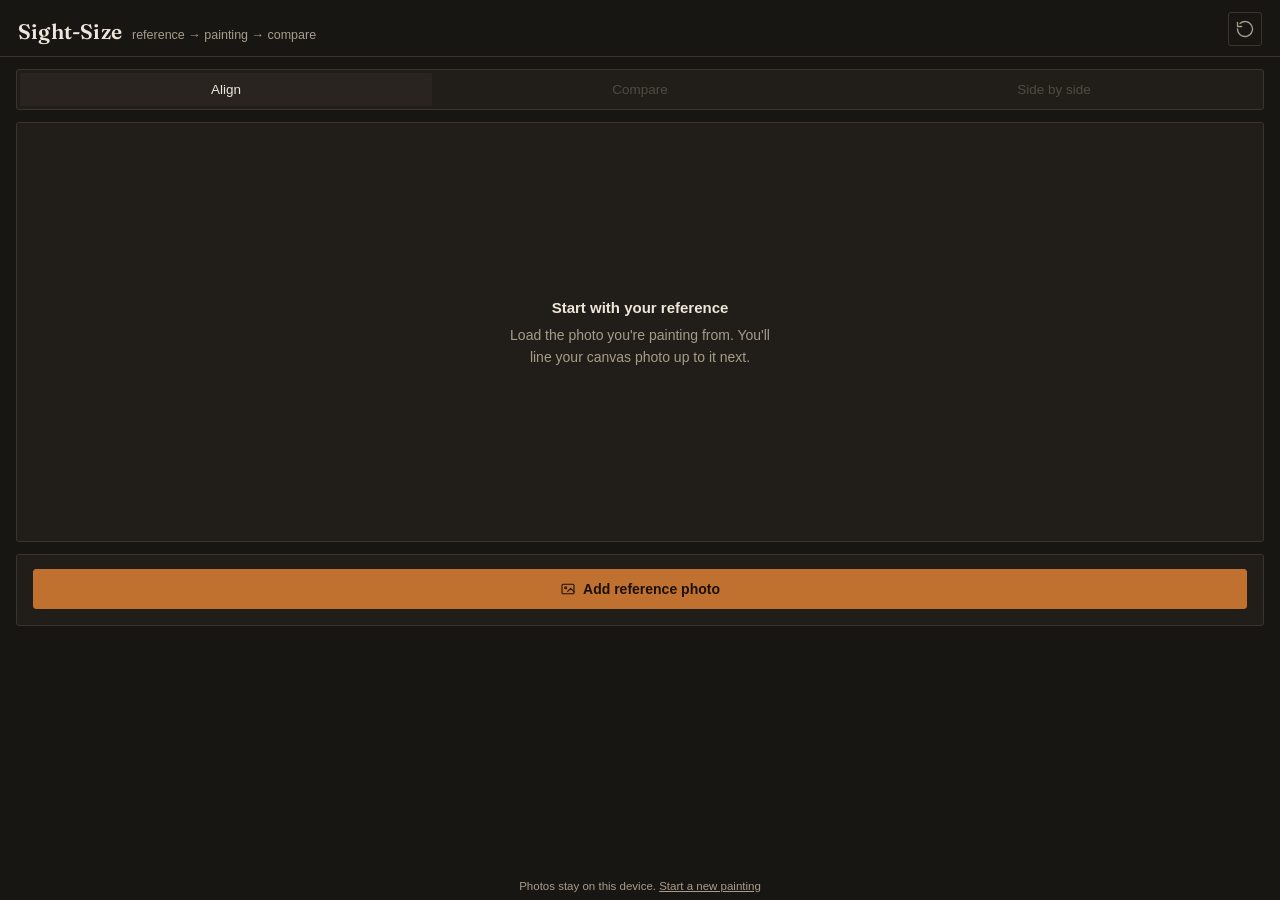
==== commit efb0d270: "Fit sight-size to screen, disable long-press menus, pin corners at edges - Page fills one screen; im" ====
--- a/sight-size.html
+++ b/sight-size.html
@@ -32,11 +32,9 @@
     --danger:     #B15B4A;
     --radius: 3px;
     box-sizing: border-box;
-    padding-top: env(safe-area-inset-top, 0px);
-    padding-bottom: env(safe-area-inset-bottom, 0px);
   }
   *,*::before,*::after{ box-sizing: inherit; }
-  html{ scroll-padding-top: env(safe-area-inset-top, 0px); }
+  html{ height:100%; }
   html,body{
     margin:0; padding:0;
     background: var(--bg);
@@ -44,20 +42,27 @@
     font-family: -apple-system, BlinkMacSystemFont, "SF Pro Text", "Segoe UI", Roboto, sans-serif;
     min-height: 100%;
     -webkit-tap-highlight-color: transparent;
-  }
+    -webkit-touch-callout: none;   /* no iOS long-press callout (save image, copy, etc.) */
+    -webkit-user-select: none; user-select: none;
+  }
+  /* The page is exactly one screen tall: header + main + footer. Main
+     scrolls only if a very small screen can't fit the minimum layout. */
   body{
     display:flex; flex-direction:column;
-    min-height: 100dvh;
-  }
-  img{ -webkit-user-drag:none; user-select:none; }
+    height: 100vh; height: 100dvh;
+    overflow: hidden;
+    padding: env(safe-area-inset-top, 0px) env(safe-area-inset-right, 0px)
+             env(safe-area-inset-bottom, 0px) env(safe-area-inset-left, 0px);
+  }
+  img{ -webkit-user-drag:none; -webkit-user-select:none; user-select:none; -webkit-touch-callout:none; }
 
   /* ---------- header ---------- */
   header{
-    position: sticky; top: env(safe-area-inset-top, 0px);
+    flex: 0 0 auto;
     z-index: 20;
     display:flex; align-items:baseline; justify-content:space-between; gap: 12px;
-    padding: 14px 18px 12px;
-    background: linear-gradient(var(--bg) 78%, transparent);
+    padding: 12px 18px 10px;
+    background: var(--bg);
     border-bottom: 1px solid var(--line);
   }
   header .brand{ display:flex; align-items:baseline; gap:10px; min-width:0; }
@@ -81,10 +86,37 @@
 
   /* ---------- layout ---------- */
   main{
-    flex:1; display:flex; flex-direction:column;
-    max-width: 980px; width:100%; margin: 0 auto;
-    padding: 16px 16px calc(28px + env(safe-area-inset-bottom, 0px));
-    gap: 16px;
+    flex:1 1 auto; min-height:0; overflow-y:auto;
+    display:flex; flex-direction:column;
+    max-width: 1400px; width:100%; margin: 0 auto;
+    padding: 12px 16px;
+    gap: 12px;
+  }
+  main > section{ flex:1 1 auto; display:flex; flex-direction:column; gap:12px; }
+
+  /* ---------- fit-to-screen layout ----------
+     .step  = one screen of work: an image area (.fit) plus its controls.
+     .fit   = takes all leftover space; its .fitted child is scaled to the
+              largest size that fits while keeping the photo's aspect ratio
+              (--ar, e.g. "1100 / 825"). */
+  .step{ flex:1 1 auto; display:flex; flex-direction:column; gap:12px; }
+  .fit{
+    flex:1 1 0; min-height:220px; min-width:0;
+    container-type: size;
+    display:flex; align-items:center; justify-content:center;
+  }
+  .fit > .fitted{
+    flex:0 0 auto;
+    width: min(100cqw, calc(100cqh * var(--ar, 1)));
+    aspect-ratio: var(--ar, 1);
+  }
+  .controls{ flex:0 0 auto; display:flex; flex-direction:column; gap:12px; }
+
+  /* Landscape tablets / wide screens: controls in a column beside the image. */
+  @media (orientation: landscape) and (min-width: 700px){
+    .step{ flex-direction:row; min-height:0; }
+    .step .fit{ min-height:0; }
+    .step .controls{ width: 320px; min-height:0; overflow-y:auto; }
   }
 
   /* ---------- tabs ---------- */
@@ -142,13 +174,14 @@
     overflow:hidden; touch-action:none;
   }
   .pin-inner{ position:absolute; inset:0; width:100%; height:100%; transform-origin: 0 0; }
-  .pin-stage img{ display:block; width:100%; height:100%; object-fit:fill; }
+  .pin-inner img{ position:absolute; top:0; left:0; display:block; width:100%; height:100%; object-fit:fill; }
+  #pinRefImg{
+    position:absolute; inset:0; width:100%; height:100%;
+    object-fit:contain; background: #000;
+    pointer-events:none; opacity:0;
+  }
   .pin-stage svg{ position:absolute; inset:0; width:100%; height:100%; pointer-events:none; }
   .pin-stage polygon{ fill: none; stroke: var(--sienna); stroke-width:0.6; vector-effect: non-scaling-stroke; }
-  .zoom-reset{
-    position:absolute; top:8px; right:8px; z-index:6;
-    background: rgba(24,22,19,0.72); backdrop-filter: blur(2px);
-  }
   .handle{
     position:absolute; width:30px; height:30px; margin:-15px 0 0 -15px;
     border-radius:50%; background: var(--sienna); border:2px solid #1B1108;
@@ -198,9 +231,20 @@
   }
   .frame img{ position:absolute; inset:0; width:100%; height:100%; object-fit:contain; display:block; }
   .frame img.gray{ filter: grayscale(1) contrast(1.03); }
-  .split{ display:flex; gap:10px; flex-wrap:wrap; }
-  .split .pane{ flex:1 1 260px; min-width:0; }
-  .pane-label{ font-size:11.5px; color: var(--ink-dim); margin:0 0 6px 2px; font-weight:500; }
+  #compareFrame{ touch-action: none; cursor: pointer; -webkit-user-select: none; user-select: none; }
+  /* side by side: stacked when the space is tall, in a row when it's wide */
+  .side-fit{ display:block; }
+  .split{
+    height:100%; display:flex; flex-direction:column; gap:10px;
+    align-items:center; justify-content:center;
+  }
+  .split .pane{ flex:0 0 auto; }
+  .split .frame{ width: min(100cqw, calc((50cqh - 5px - 22px) * var(--ar, 1))); }
+  @container (min-aspect-ratio: 1/1){
+    .split{ flex-direction:row; }
+    .split .frame{ width: min(calc(50cqw - 5px), calc((100cqh - 22px) * var(--ar, 1))); }
+  }
+  .pane-label{ font-size:11.5px; line-height:16px; color: var(--ink-dim); margin:0 0 6px 2px; font-weight:500; }
 
   /* ---------- controls panel ---------- */
   .panel{
@@ -238,16 +282,9 @@
 
   .divider{ height:1px; background: var(--line); margin: 0 -16px; }
 
-  .peek-btn{
-    width:100%; padding:13px; text-align:center;
-    background: var(--panel-2); border:1px solid var(--line); border-radius: var(--radius);
-    font-size:13.5px; color: var(--ink); font-family:inherit;
-    display:flex; align-items:center; justify-content:center; gap:8px;
-  }
-  .peek-btn:active{ background: var(--sienna); color:#1B1108; border-color:var(--sienna); }
-
   footer{
-    text-align:center; padding: 4px 16px 6px; color: var(--ink-dim); font-size:11.5px;
+    flex: 0 0 auto;
+    text-align:center; padding: 2px 16px 8px; color: var(--ink-dim); font-size:11.5px;
   }
   footer button{ background:none;border:none;color:inherit;text-decoration:underline;font-family:inherit;font-size:inherit;padding:0; }
 
@@ -291,69 +328,82 @@
   <section id="view-align">
 
     <!-- step 1: crop -->
-    <div id="cropStageWrap" style="display:none;">
-      <div class="crop-stage" id="cropStage">
-        <img id="cropImg" alt="Your painting photo" draggable="false">
-        <div class="mask" id="maskTop"></div>
-        <div class="mask" id="maskBottom"></div>
-        <div class="mask" id="maskLeft"></div>
-        <div class="mask" id="maskRight"></div>
-        <div class="crop-outline" id="cropOutline"></div>
-        <div class="handle crop-handle" id="crop0" data-idx="0"></div>
-        <div class="handle crop-handle" id="crop1" data-idx="1"></div>
-        <div class="handle crop-handle" id="crop2" data-idx="2"></div>
-        <div class="handle crop-handle" id="crop3" data-idx="3"></div>
+    <div class="step" id="cropStageWrap" style="display:none;">
+      <div class="fit">
+        <div class="crop-stage fitted" id="cropStage">
+          <img id="cropImg" alt="Your painting photo" draggable="false">
+          <div class="mask" id="maskTop"></div>
+          <div class="mask" id="maskBottom"></div>
+          <div class="mask" id="maskLeft"></div>
+          <div class="mask" id="maskRight"></div>
+          <div class="crop-outline" id="cropOutline"></div>
+          <div class="handle crop-handle" id="crop0" data-idx="0"></div>
+          <div class="handle crop-handle" id="crop1" data-idx="1"></div>
+          <div class="handle crop-handle" id="crop2" data-idx="2"></div>
+          <div class="handle crop-handle" id="crop3" data-idx="3"></div>
+        </div>
       </div>
-      <p class="hint">Drag the corners to trim to your canvas — drag inside the box to move it</p>
+      <div class="controls">
+        <p class="hint">Drag the corners to trim to your canvas — drag inside the box to move it</p>
+        <div class="panel" id="cropPanel">
+          <div class="row stretch">
+            <button class="btn small" id="resetCropBtn">Reset crop</button>
+            <button class="btn small" id="skipCropBtn">Use full photo</button>
+            <button class="btn small" id="retakeFromCropBtn">Retake photo</button>
+          </div>
+          <button class="btn primary full" id="confirmCropBtn">
+            <svg viewBox="0 0 24 24" fill="none" stroke="currentColor" stroke-width="2" stroke-linecap="round" stroke-linejoin="round"><path d="M20 6 9 17l-5-5"/></svg>
+            Crop &amp; continue
+          </button>
+        </div>
+      </div>
     </div>
 
-    <div class="panel" id="cropPanel" style="display:none;">
-      <div class="row stretch">
-        <button class="btn small" id="resetCropBtn">Reset crop</button>
-        <button class="btn small" id="skipCropBtn">Use full photo</button>
-        <button class="btn small" id="retakeFromCropBtn">Retake photo</button>
-      </div>
-      <button class="btn primary full" id="confirmCropBtn">
-        <svg viewBox="0 0 24 24" fill="none" stroke="currentColor" stroke-width="2" stroke-linecap="round" stroke-linejoin="round"><path d="M20 6 9 17l-5-5"/></svg>
-        Crop &amp; continue
-      </button>
-    </div>
-
     <!-- step 2: corner-pin alignment -->
-    <div id="alignStageWrap" style="display:none;">
-      <div class="pin-stage" id="pinStage">
-        <div class="pin-inner" id="pinInner">
-          <img id="pinImg" alt="Your painting photo" draggable="false">
-          <svg id="pinSvg" viewBox="0 0 100 100" preserveAspectRatio="none"><polygon id="pinPoly" points=""></polygon></svg>
+    <div class="step" id="alignStageWrap" style="display:none;">
+      <div class="fit">
+        <div class="pin-stage fitted" id="pinStage">
+          <img id="pinRefImg" alt="Reference photo" draggable="false">
+          <div class="pin-inner" id="pinInner">
+            <img id="pinImg" alt="Your painting photo" draggable="false">
+            <svg id="pinSvg" viewBox="0 0 100 100" preserveAspectRatio="none"><polygon id="pinPoly" points=""></polygon></svg>
+          </div>
           <div class="handle" id="handle0" data-idx="0"></div>
           <div class="handle" id="handle1" data-idx="1"></div>
           <div class="handle" id="handle2" data-idx="2"></div>
           <div class="handle" id="handle3" data-idx="3"></div>
         </div>
-        <button class="icon-btn zoom-reset" id="zoomResetBtn" title="Reset zoom" aria-label="Reset zoom">
-          <svg viewBox="0 0 24 24" fill="none" stroke="currentColor" stroke-width="1.6" stroke-linecap="round" stroke-linejoin="round"><path d="M15 3h6v6M9 21H3v-6M21 3l-7 7M3 21l7-7"/></svg>
-        </button>
       </div>
-      <p class="hint">Pinch or scroll to zoom in for precision · drag the four points onto the corners of your canvas</p>
-
-      <div class="preview-row">
-        <div class="preview-box">
-          <canvas id="previewCanvas"></canvas>
+      <div class="controls">
+        <p class="hint">Drag the photo to move it, pinch or scroll to zoom · drag the four points onto the corners of your canvas</p>
+
+        <div class="panel" id="alignPanel">
+          <div class="ctrl-row">
+            <div class="ctrl-label">
+              <svg viewBox="0 0 24 24" fill="none" stroke="currentColor" stroke-width="1.6"><circle cx="12" cy="12" r="9"/><path d="M12 3a9 9 0 0 1 0 18Z" fill="currentColor" stroke="none"/></svg>
+              Photo opacity — fade to see the reference underneath
+            </div>
+          </div>
+          <input type="range" id="pinOpacitySlider" min="0" max="100" value="100">
+
+          <div class="preview-row">
+            <div class="preview-box">
+              <canvas id="previewCanvas"></canvas>
+            </div>
+            <p class="preview-label">Preview of the aligned result</p>
+          </div>
+
+          <div class="row stretch">
+            <button class="btn small" id="resetAlignBtn">Reset corners</button>
+            <button class="btn small" id="recropBtn">Adjust crop</button>
+            <button class="btn small" id="retakeBtn">Retake photo</button>
+          </div>
+          <button class="btn primary full" id="confirmAlignBtn">
+            <svg viewBox="0 0 24 24" fill="none" stroke="currentColor" stroke-width="2" stroke-linecap="round" stroke-linejoin="round"><path d="M20 6 9 17l-5-5"/></svg>
+            Align &amp; continue
+          </button>
         </div>
-        <p class="preview-label">Preview of the aligned result</p>
       </div>
-    </div>
-
-    <div class="panel" id="alignPanel" style="display:none;">
-      <div class="row stretch">
-        <button class="btn small" id="resetAlignBtn">Reset corners</button>
-        <button class="btn small" id="recropBtn">Adjust crop</button>
-        <button class="btn small" id="retakeBtn">Retake photo</button>
-      </div>
-      <button class="btn primary full" id="confirmAlignBtn">
-        <svg viewBox="0 0 24 24" fill="none" stroke="currentColor" stroke-width="2" stroke-linecap="round" stroke-linejoin="round"><path d="M20 6 9 17l-5-5"/></svg>
-        Align &amp; continue
-      </button>
     </div>
 
     <!-- empty / setup states -->
@@ -389,17 +439,17 @@
 
   <!-- ===================== COMPARE VIEW ===================== -->
   <section id="view-compare" style="display:none;">
-    <div class="frame" id="compareFrame" style="--ar:1;">
-      <img id="compareRef" alt="Reference photo">
-      <img id="compareCur" alt="Your painting, aligned to the reference">
+   <div class="step">
+    <div class="fit">
+      <div class="frame fitted" id="compareFrame" style="--ar:1;">
+        <img id="compareRef" alt="Reference photo">
+        <img id="compareCur" alt="Your painting, aligned to the reference">
+      </div>
     </div>
+    <div class="controls">
+    <p class="hint">Touch and hold the painting to peek at the reference underneath</p>
 
     <div class="panel">
-      <button class="peek-btn" id="peekBtn">
-        <svg viewBox="0 0 24 24" fill="none" stroke="currentColor" stroke-width="1.6" stroke-linecap="round" stroke-linejoin="round"><path d="M2 12s4-7 10-7 10 7 10 7-4 7-10 7-10-7-10-7Z"/><circle cx="12" cy="12" r="3"/></svg>
-        Hold to see the reference
-      </button>
-
       <div class="ctrl-row">
         <div class="ctrl-label">
           <svg viewBox="0 0 24 24" fill="none" stroke="currentColor" stroke-width="1.6"><circle cx="12" cy="12" r="9"/><path d="M12 3a9 9 0 0 1 0 18Z" fill="currentColor" stroke="none"/></svg>
@@ -422,18 +472,22 @@
 
       <button class="btn ghost full small" id="retakeFromCompareBtn">Retake painting photo</button>
     </div>
+    </div>
+   </div>
   </section>
 
   <!-- ===================== SIDE BY SIDE VIEW ===================== -->
   <section id="view-side" style="display:none;">
-    <div class="split">
-      <div class="pane">
-        <p class="pane-label">Reference</p>
-        <div class="frame" style="--ar:1;"><img id="sideRef" alt="Reference photo"></div>
-      </div>
-      <div class="pane">
-        <p class="pane-label">Your painting</p>
-        <div class="frame" style="--ar:1;"><img id="sideCur" alt="Your painting, aligned to the reference"></div>
+    <div class="fit side-fit">
+      <div class="split">
+        <div class="pane">
+          <p class="pane-label">Reference</p>
+          <div class="frame" style="--ar:1;"><img id="sideRef" alt="Reference photo"></div>
+        </div>
+        <div class="pane">
+          <p class="pane-label">Your painting</p>
+          <div class="frame" style="--ar:1;"><img id="sideCur" alt="Your painting, aligned to the reference"></div>
+        </div>
       </div>
     </div>
     <div class="panel">
@@ -502,9 +556,9 @@
   var confirmCropBtn = $("confirmCropBtn");
 
   var alignStageWrap = $("alignStageWrap");
-  var pinStage = $("pinStage"), pinInner = $("pinInner"), pinImg = $("pinImg"), pinPoly = $("pinPoly");
+  var pinStage = $("pinStage"), pinInner = $("pinInner"), pinRefImg = $("pinRefImg"), pinImg = $("pinImg"), pinPoly = $("pinPoly");
   var handles = [$("handle0"), $("handle1"), $("handle2"), $("handle3")];
-  var zoomResetBtn = $("zoomResetBtn");
+  var pinOpacitySlider = $("pinOpacitySlider");
   var previewCanvas = $("previewCanvas");
   var alignPanel = $("alignPanel");
   var resetAlignBtn = $("resetAlignBtn"), recropBtn = $("recropBtn"), retakeBtn = $("retakeBtn");
@@ -513,7 +567,6 @@
   var viewAlign = $("view-align"), viewCompare = $("view-compare"), viewSide = $("view-side");
   var compareRef = $("compareRef"), compareCur = $("compareCur"), compareFrame = $("compareFrame");
   var opacitySlider = $("opacitySlider");
-  var peekBtn = $("peekBtn");
   var graySwitch = $("graySwitch"), graySwitch2 = $("graySwitch2");
   var retakeFromCompareBtn = $("retakeFromCompareBtn");
 
@@ -521,6 +574,11 @@
 
   var restartBtn = $("restartBtn"), footerRestart = $("footerRestart");
   var toastEl = $("toast");
+
+  // Suppress long-press / right-click context menus and text selection
+  // everywhere, so holding on an image never pops up browser actions.
+  document.addEventListener("contextmenu", function(e){ e.preventDefault(); });
+  document.addEventListener("selectstart", function(e){ e.preventDefault(); });
 
   // ---------------- helpers ----------------
   function toast(msg){
@@ -592,7 +650,7 @@
     viewSide.style.display = (m === "side") ? "" : "none";
 
     if(m === "align") stepHint.textContent = state.refDataUrl ? (state.curSourceCanvas ? "drag the corners, then align" : "photograph your painting") : "reference → painting → compare";
-    if(m === "compare") { stepHint.textContent = "hold the button to peek at the reference"; renderCompare(); }
+    if(m === "compare") { stepHint.textContent = "hold the painting to peek at the reference"; renderCompare(); }
     if(m === "side") { stepHint.textContent = "reference and painting, side by side"; renderSide(); }
   }
 
@@ -711,7 +769,7 @@
 
   function startCropping(){
     cropImg.src = state.origSourceCanvas.toDataURL("image/jpeg", 0.88);
-    cropStage.style.aspectRatio = state.origW + " / " + state.origH;
+    cropStage.style.setProperty("--ar", state.origW + " / " + state.origH);
     layoutCrop();
   }
 
@@ -824,7 +882,7 @@
   // correcting perspective in one step.
 
   function defaultCorners(){
-    var m = 0.05; // inset margin — the crop step already trims most of the border
+    var m = 0; // start in the extreme corners — the crop step already trims the border
     return [
       { u: m,     v: m     },
       { u: 1 - m, v: m     },
@@ -835,13 +893,23 @@
 
   function startPinning(){
     pinImg.src = state.curSourceCanvas.toDataURL("image/jpeg", 0.9);
-    pinStage.style.aspectRatio = state.curW + " / " + state.curH;
+    pinRefImg.src = state.refDataUrl;
+    pinRefImg.style.opacity = "1";
+    pinStage.style.setProperty("--ar", state.curW + " / " + state.curH);
     previewCanvas.style.aspectRatio = state.refW + " / " + state.refH;
     pinInner.style.transform = "translate(0px,0px) scale(1)";
+    pinImg.style.opacity = "1";
+    pinOpacitySlider.value = 100;
     layoutHandles();
     schedulePreview();
   }
 
+  // Handles are siblings of pin-inner (not children of it) so their on-
+  // screen size stays constant regardless of zoom; their position is
+  // derived each time from pin-inner's current (post pan/zoom) rect.
+  // The reference photo is also a sibling of pin-inner — a fixed backdrop
+  // that does not pan or zoom with the photo, so it stays put while you
+  // reposition the photo on top of it.
   function layoutHandles(){
     var pts = state.corners.map(function(p){ return (p.u*100) + "," + (p.v*100); }).join(" ");
     pinPoly.setAttribute("points", pts);
@@ -884,6 +952,10 @@
     schedulePreview();
   });
 
+  pinOpacitySlider.addEventListener("input", function(){
+    pinImg.style.opacity = String(Number(pinOpacitySlider.value) / 100);
+  });
+
   // -------- pinch-zoom / pan on the pin stage, for placing corners precisely --------
   var PIN_MAX_ZOOM = 5;
   var bgPointers = {};
@@ -892,9 +964,12 @@
   function clampPinTransform(){
     var rect = pinStage.getBoundingClientRect();
     state.pinZoom = clamp(state.pinZoom, 1, PIN_MAX_ZOOM);
-    var minX = (1-state.pinZoom)*rect.width, minY = (1-state.pinZoom)*rect.height;
-    state.pinPanX = clamp(state.pinPanX, minX, 0);
-    state.pinPanY = clamp(state.pinPanY, minY, 0);
+    // Generous freedom beyond the "tight fit" bound, so the photo can be
+    // dragged into position even at 1x zoom, not just when zoomed in.
+    var freedomX = rect.width * 0.9, freedomY = rect.height * 0.9;
+    var tightMinX = (1-state.pinZoom)*rect.width, tightMinY = (1-state.pinZoom)*rect.height;
+    state.pinPanX = clamp(state.pinPanX, tightMinX - freedomX, freedomX);
+    state.pinPanY = clamp(state.pinPanY, tightMinY - freedomY, freedomY);
   }
   function applyPinTransform(){
     pinInner.style.transform = "translate(" + state.pinPanX + "px," + state.pinPanY + "px) scale(" + state.pinZoom + ")";
@@ -920,7 +995,7 @@
   }
 
   pinStage.addEventListener("pointerdown", function(e){
-    if(e.target.closest(".handle") || e.target.closest(".zoom-reset")) return;
+    if(e.target.closest(".handle")) return;
     if(!state.curSourceCanvas) return;
     pinStage.setPointerCapture(e.pointerId);
     bgPointers[e.pointerId] = { x:e.clientX, y:e.clientY };
@@ -962,14 +1037,15 @@
     applyPinTransform();
   }, { passive:false });
 
-  zoomResetBtn.addEventListener("click", function(){
-    state.pinZoom = 1; state.pinPanX = 0; state.pinPanY = 0;
+  // The stage resizes with the window / rotation (it's fitted to the screen),
+  // so keep the pan in bounds and the handles on their corners.
+  function relayoutPin(){
+    if(state.mode !== "align" || state.subStep !== "pin" || !state.corners) return;
+    clampPinTransform();
     applyPinTransform();
-  });
-
-  window.addEventListener("resize", function(){
-    if(state.mode === "align" && state.subStep === "pin") layoutHandles();
-  });
+  }
+  if(window.ResizeObserver) new ResizeObserver(relayoutPin).observe(pinStage);
+  window.addEventListener("resize", relayoutPin);
 
   // -------- linear algebra: 4-point homography + inverse --------
   function solveLinear8(A, b){
@@ -1112,18 +1188,22 @@
     compareCur.style.opacity = String(state.opacity/100);
   });
 
-  var peekPrevOpacity = 100;
-  function peekStart(){
-    peekPrevOpacity = state.opacity;
+  var peeking = false;
+  function peekStart(e){
+    if(peeking || !state.alignedDataUrl) return;
+    peeking = true;
+    compareFrame.setPointerCapture(e.pointerId);
     compareCur.style.opacity = "0";
   }
   function peekEnd(){
-    compareCur.style.opacity = String(peekPrevOpacity/100);
-  }
-  peekBtn.addEventListener("pointerdown", function(e){ e.preventDefault(); peekStart(); });
-  peekBtn.addEventListener("pointerup", peekEnd);
-  peekBtn.addEventListener("pointercancel", peekEnd);
-  peekBtn.addEventListener("pointerleave", function(){ if(peekPrevOpacity !== undefined) peekEnd(); });
+    if(!peeking) return;
+    peeking = false;
+    compareCur.style.opacity = String(state.opacity/100);
+  }
+  compareFrame.addEventListener("pointerdown", function(e){ e.preventDefault(); peekStart(e); });
+  compareFrame.addEventListener("pointerup", peekEnd);
+  compareFrame.addEventListener("pointercancel", peekEnd);
+  compareFrame.addEventListener("pointerleave", peekEnd);
 
   function applyGrayscale(){
     var on = state.grayscale;
